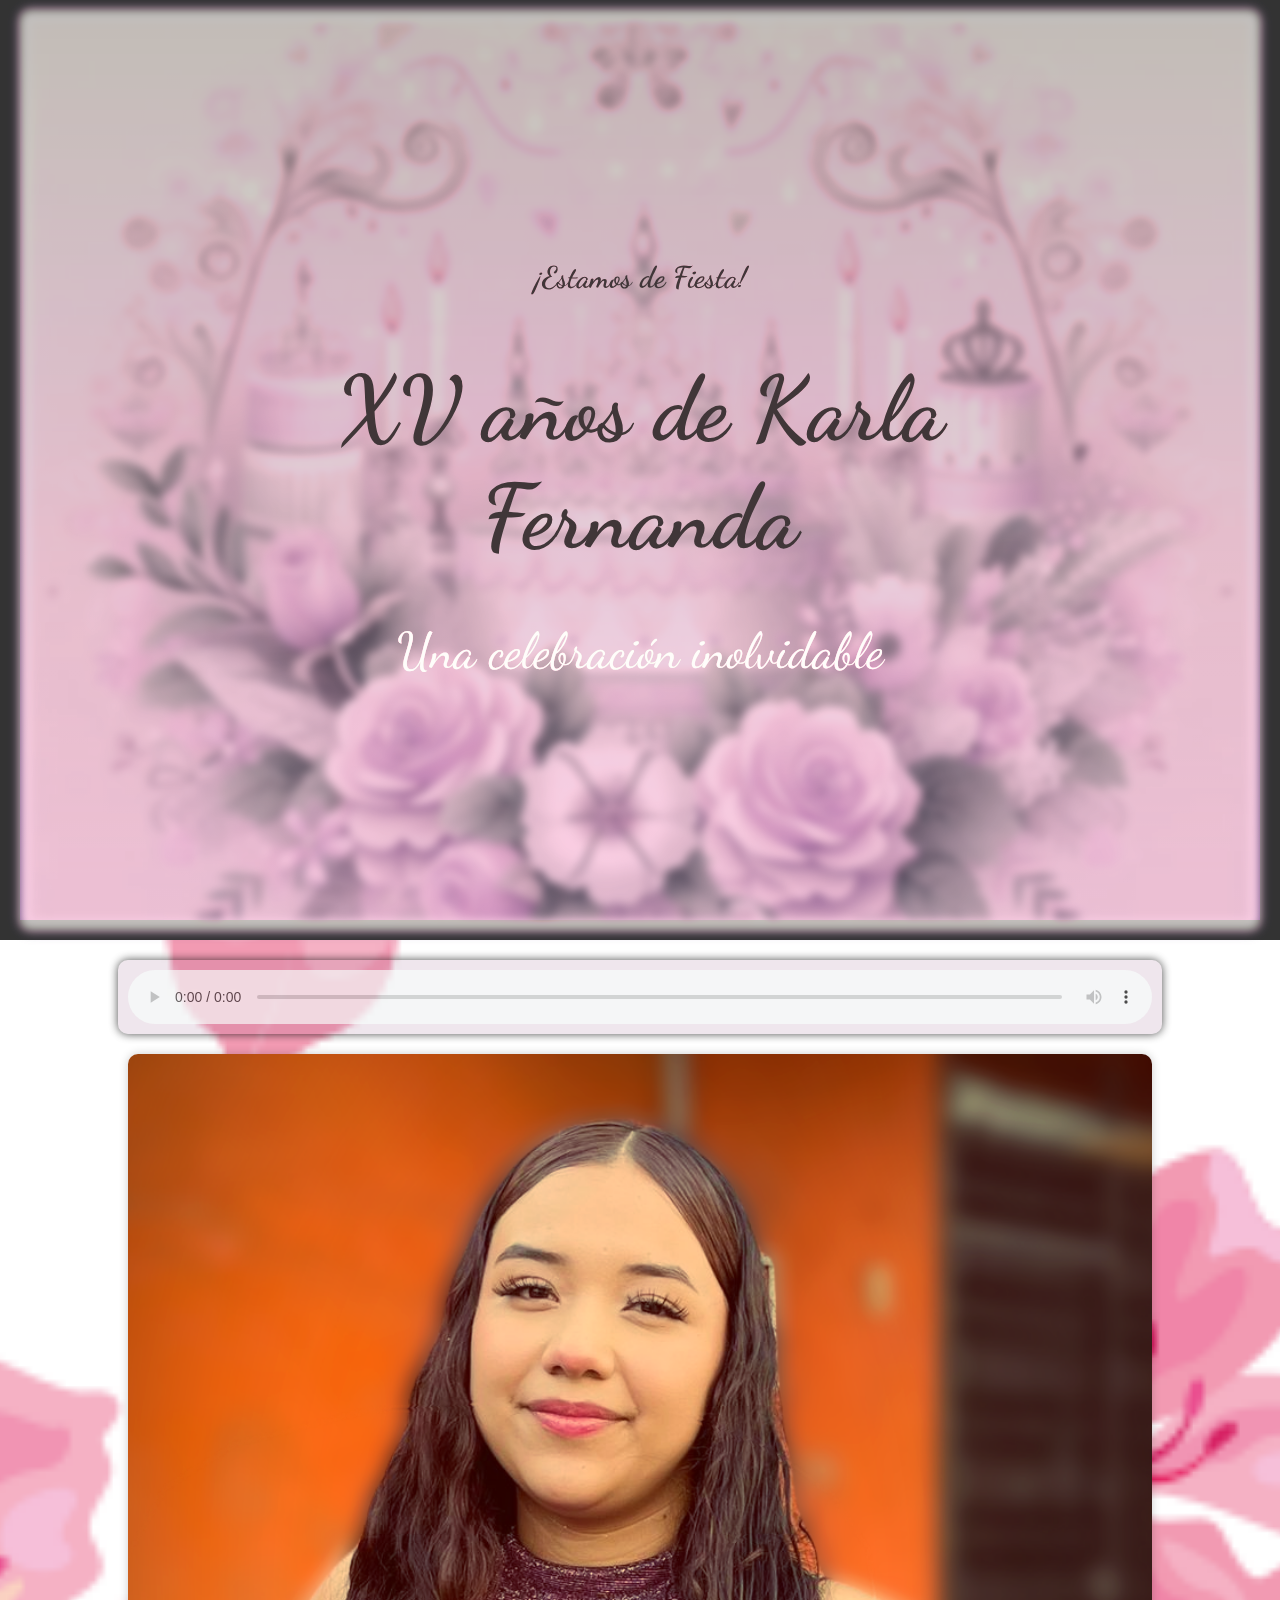
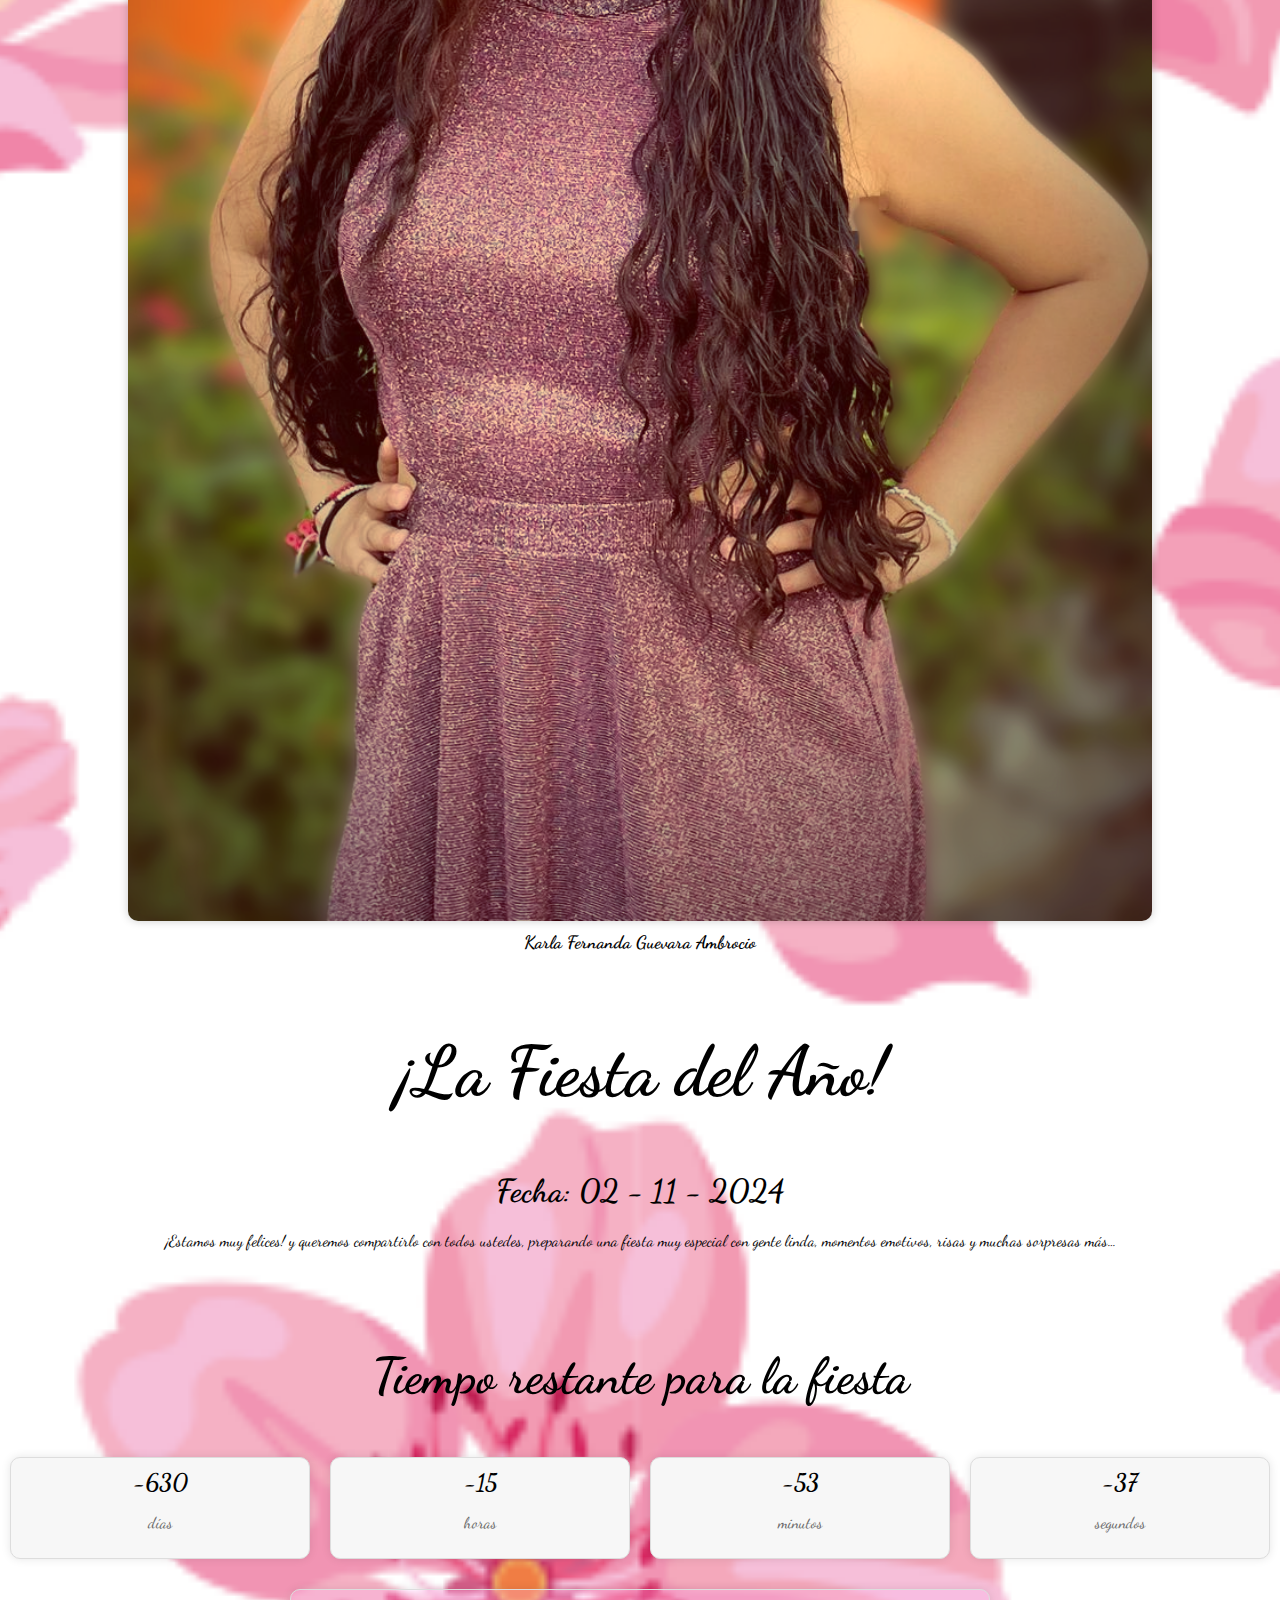
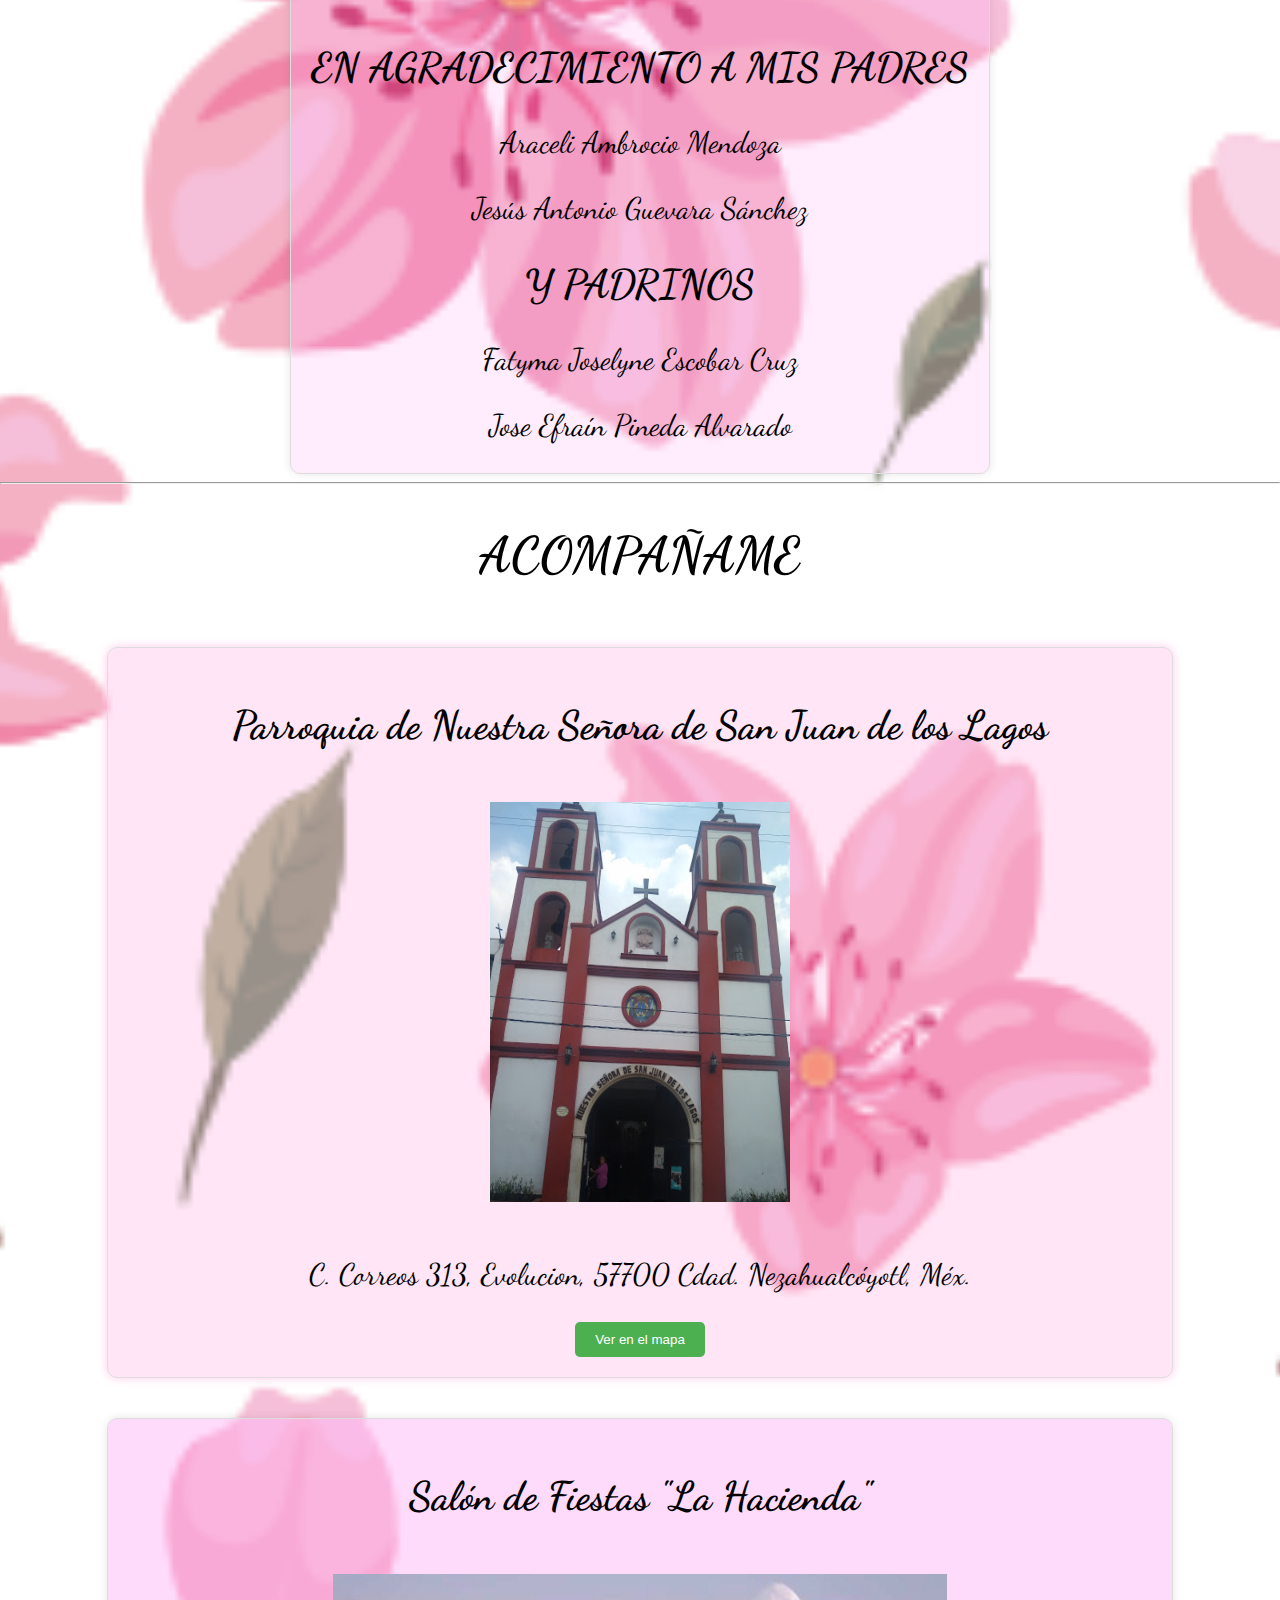
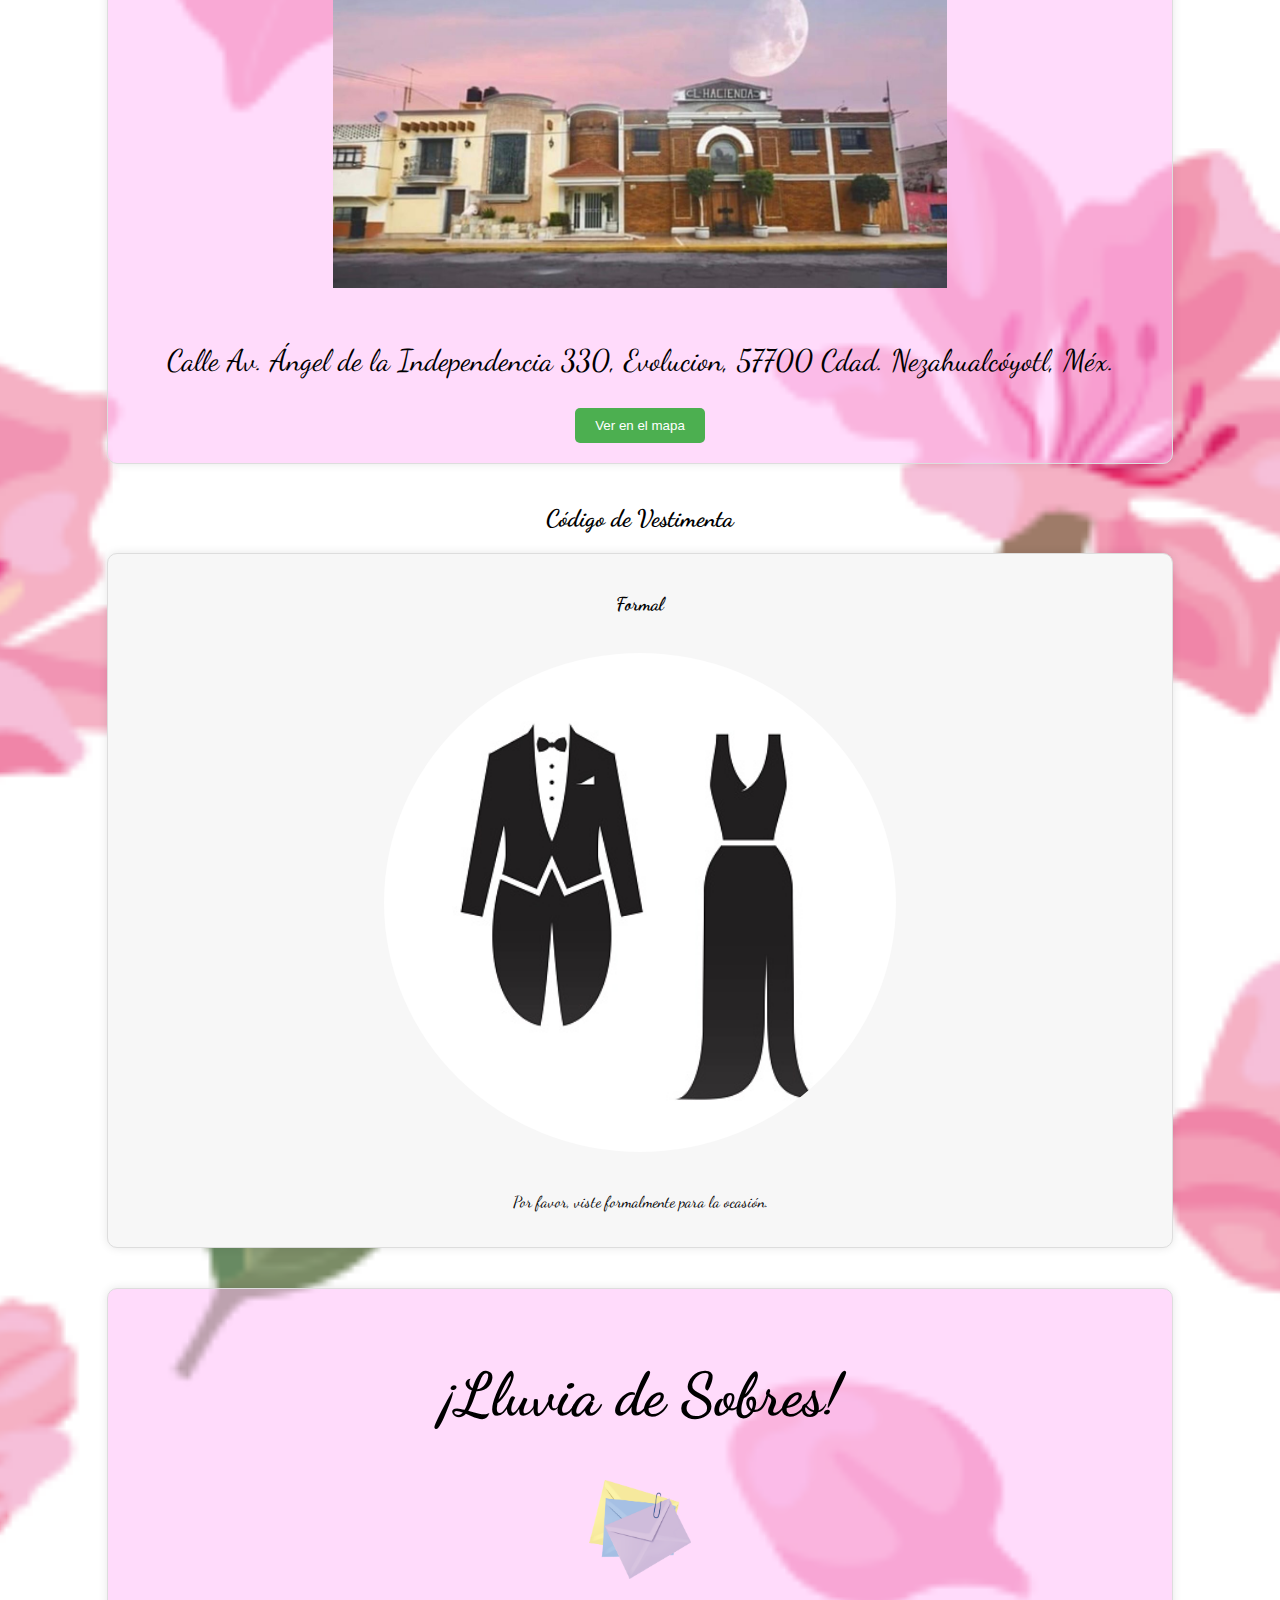
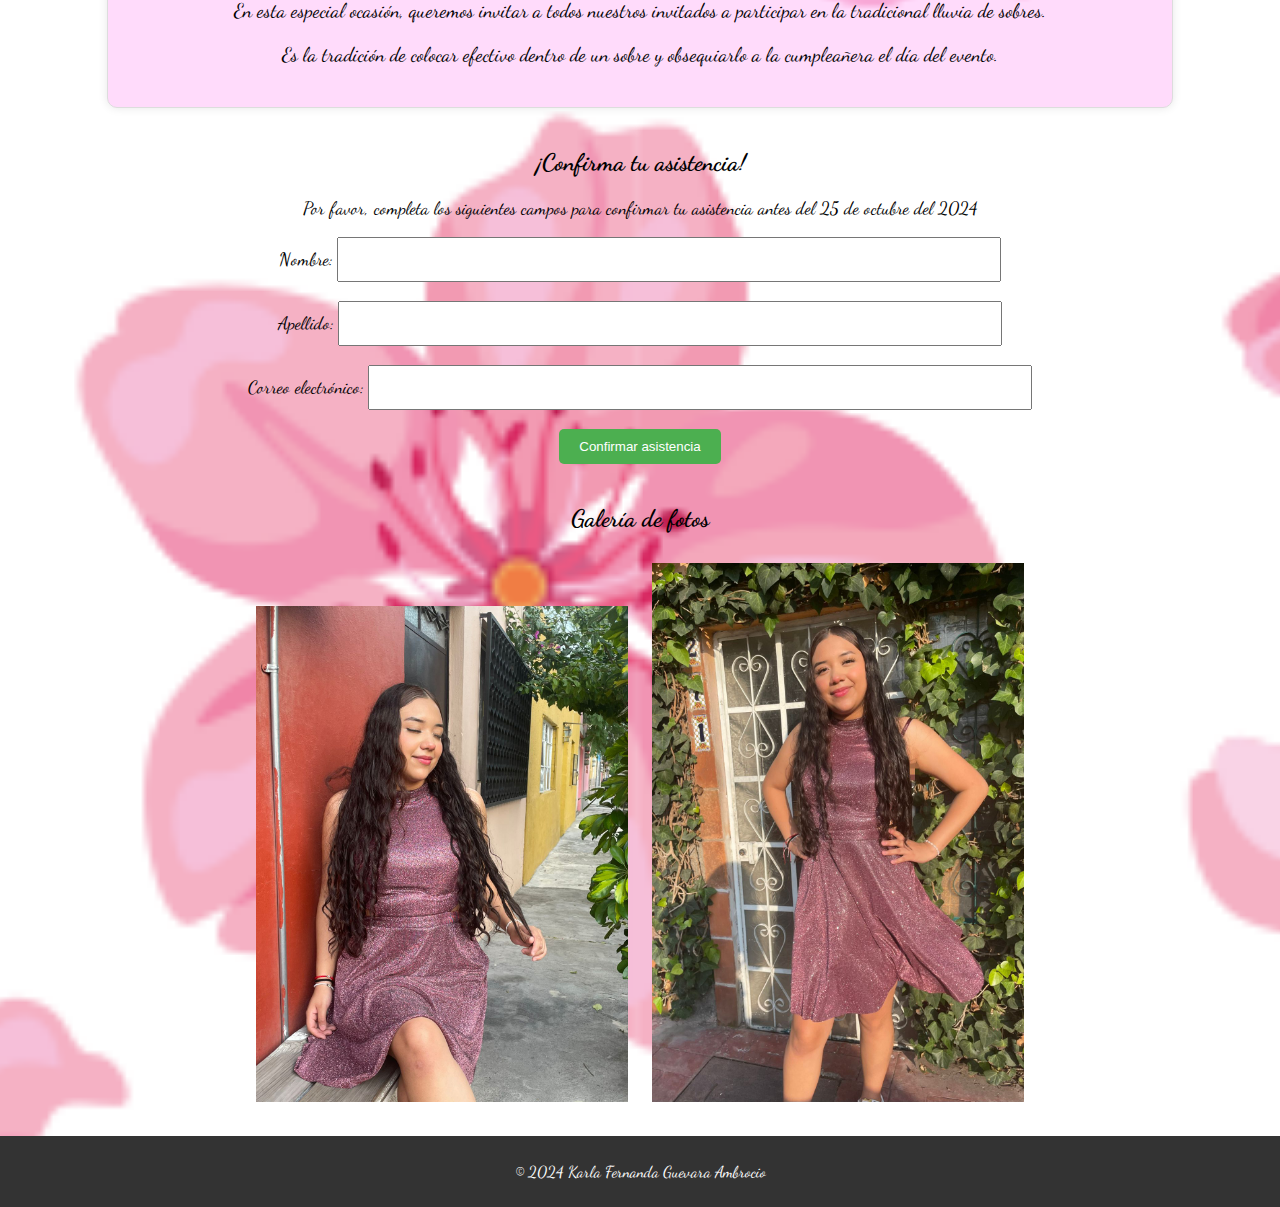
==== Invitacion/index.html @ 9a7d5a38 "Add files via upload" ====
<!DOCTYPE html>
<html lang="es">

<head>
  <meta charset="UTF-8">
  <meta name="viewport" content="width=device-width, initial-scale=1.0">
  <title>Invitación a los XV años de Karla Fernanda</title>
  <link rel="stylesheet" href="estilos.css">
  <link href="https://fonts.googleapis.com/css2?family=Dancing+Script&display=swap" rel="stylesheet">
</head>

<body>
  <header>
    <div class="hero">
      <img src="xv.jpg" alt="Imagen de portada">
      <div class="hero-text">
        <h1 style="font-size: 30px;">¡Estamos de Fiesta!</h1>
        <h1 style="font-size: 90px;">XV años de Karla Fernanda</h1>
        <p style="font-size: 50px;">Una celebración inolvidable</p>
      </div>
    </div>
  </header>


  <audio id="audio" controls>
    <source src="musica.mp3" type="audio/mp3">
    Tu navegador no soporta audio.
  </audio>
  </button>

  <section id="fotos-cumpleañera">
    <div class="foto-container">
      <img src="xv5.png" alt="Foto de Karla Fernanda 2">
      <p>Karla Fernanda Guevara Ambrocio</p>
    </div>
  </section>



  <section id="informacion-fiesta">
    <h2 style="text-align: center; font-size: 70px;">¡La Fiesta del Año!</i></h2>
    <h1 style="text-align: center;"><strong>Fecha:</strong> 02 - 11 - 2024</h1>
    <p style="text-align: center;"> ¡Estamos muy felices! y queremos compartirlo con todos ustedes, preparando una
      fiesta muy especial con gente linda, momentos emotivos, risas y muchas sorpresas más…
  </section>

  <br>
  <br>

  <section id="contador">
    <h2 style="font-size: 50px;">Tiempo restante para la fiesta</h2>
    <div class="contador-container">
      <div class="contador-cuadro">
        <span id="dias">00</span>
        <p>días</p>
      </div>
      <div class="contador-cuadro">
        <span id="horas">00</span>
        <p>horas</p>
      </div>
      <div class="contador-cuadro">
        <span id="minutos">00</span>
        <p>minutos</p>
      </div>
      <div class="contador-cuadro">
        <span id="segundos">00</span>
        <p>segundos</p>
      </div>
    </div>
  </section>

  <section id="agradecimientos"></section>
  <div class="agradecimientos-container">
    <div class="cuadro">
      <h2 style="font-size: 40px;">EN AGRADECIMIENTO A MIS PADRES</h2>
      <p class="centrado" style="font-size: 30px;">Araceli Ambrocio Mendoza</p>
      <p class="centrado" style="font-size: 30px;">Jesús Antonio Guevara Sánchez</p>
      <h2 style="font-size: 40px;">Y PADRINOS</h2>
      <p class="centrado" style="font-size: 30px;">Fatyma Joselyne Escobar Cruz</p>
      <p class="centrado" style="font-size: 30px;">Jose Efraín Pineda Alvarado</p>
    </div>
  </div>
  </section>

  <hr>

  <section id="detalles-misa">
    <h2 style="text-align: center; font-size: 50px;">ACOMPAÑAME</h2>

    <div class="misa-container">
      <div class="cuadro">
        <h2 style="font-size: 40px;">Parroquia de Nuestra Señora de San Juan de los Lagos</h2>
        <img src="parroquia.png" alt="Imagen de la parroquia" style="width: 300px; height: 400px; margin: 20px;">
        <p style="font-size: 30px;">C. Correos 313, Evolucion, 57700 Cdad. Nezahualcóyotl, Méx.</p>
        <button class="ver-en-mapa-btn"
          onclick="window.open('https://www.google.com/maps/search/?api=1&query=Calle+Correos+313%2C+col.+Evolución%2C+C.P.+57700', '_blank')">Ver
          en el mapa</button>
      </div>
    </div>

    <div class="salón-fiestas-container">
      <div class="cuadro">
        <h2 style="font-size: 40px;">Salón de Fiestas "La Hacienda"</h2>
        <img src="salon2.jpg" alt="Imagen de la parroquia" style="width: 60%; margin: 20px;">
        <p style="font-size: 30px;">Calle Av. Ángel de la Independencia 330, Evolucion, 57700 Cdad. Nezahualcóyotl, Méx.
        </p>
        <button class="ver-en-mapa-btn" onclick="window.open('https://maps.app.goo.gl/LvTpTZ9VBCAxfWDWA', '_blank')">Ver
          en el mapa</button>
      </div>
    </div>

  </section>

  <section id="codigo-vestimenta">
    <h2 style="text-align: center;">Código de Vestimenta</h2>
    <div class="codigo-vestimenta">
      <h3>Formal</h3>
      <img src="vestimenta_formal.jpg" alt="Imagen de vestimenta" style="width: 50%; margin: 20px; height: 30%;">
      <p>Por favor, viste formalmente para la ocasión.</p>
    </div>
  </section>

  <div class="salón-fiestas-container">
    <div class="cuadro">
      <section id="lluvia-de-sobres">
        <h2 style="text-align: center; font-size: 60px;">¡Lluvia de Sobres!</h2>
        <img src="sobre.png" alt="Imagen de un sobre" style="width: 10%; display: block; margin: 0 auto;">
        <p style="text-align: center; font-size: 20px;">En esta especial ocasión, queremos invitar a todos nuestros
          invitados a participar en la tradicional lluvia de sobres.</p>
        <p style="text-align: center; font-size: 20px;">Es la tradición de colocar efectivo dentro de un sobre y
          obsequiarlo a la cumpleañera el día del evento.</p>
      </section>
    </div>
  </div>

  <section id="llamada-accion">
    <h2 style="text-align: center; font-size: 24px;">¡Confirma tu asistencia!</h2>
    <p style="text-align: center; font-size: 18px;">Por favor, completa los siguientes campos para confirmar tu asistencia antes del 25 de octubre del 2024</p>
    <form style="text-align: center;">
      <label for="nombre" style="font-size: 18px;">Nombre:</label>
      <input type="text" id="nombre" name="nombre" style="width: 50%; padding: 10px; font-size: 18px;">
      <br><br>
      <label for="apellido" style="font-size: 18px;">Apellido:</label>
      <input type="text" id="apellido" name="apellido" style="width: 50%; padding: 10px; font-size: 18px;">
      <br><br>
      <label for="correo" style="font-size: 18px;">Correo electrónico:</label>
      <input type="email" id="correo" name="correo" style="width: 50%; padding: 10px; font-size: 18px;">
      <br><br>
      <button onclick="enviarMensaje()" style="background-color: #4CAF50; color: #ffffff; padding: 10px 20px; border: none; border-radius: 5px; cursor: pointer;">Confirmar asistencia</button>
    </form>
  </section>
  
  <script>
    function enviarMensaje() {
      var nombre = document.getElementById("nombre").value;
      var apellido = document.getElementById("apellido").value;
      var correo = document.getElementById("correo").value;
      var mensaje = "Hola, confirmo mi asistencia a la fiesta de Karla Fernanda. Mi nombre es " + nombre + " " + apellido + " y mi correo electrónico es " + correo;
      window.open("https://wa.me/525631460268?text=" + encodeURIComponent(mensaje), "_blank");
    }
  </script>


<section id="galeria">
  <h2 style="text-align: center;">Galería de fotos</h2>
  <div style="text-align: center;">
    <img src="xv1.jpg" alt="Imagen 1" style="width: 30%; margin: 10px;">
    <img src="xv4.jpg" alt="Imagen 2" style="width: 30%; margin: 10px;">
    <!-- Agrega más imágenes aquí -->
  </div>
</section>


  <footer>
    <p>&copy; 2024 Karla Fernanda Guevara Ambrocio</p>
  </footer>
  <script src="scrips.js"></script>
</body>

</html>
---- Invitacion/estilos.css ----
/* Global Styles */

body {
  font-family: 'Dancing Script', cursive;
  margin: 0;
  padding: 0;
  background-image: url("fondo_pagina.png");
  background-size: cover;
  background-position: center;
}

/* Header */

header {
  background-color: #333;
  color: #fff;
  padding: 20px;
  text-align: center;
}

header h1, header h2 {
  color: #333;
}

/* Hero Section */

.hero {
  height: 100vh;
  display: flex;
  justify-content: center;
  align-items: center;
  color: #fff;
  background-image: linear-gradient(to top, rgb(144, 26, 85), transparent);
  filter: sepia(0.5) hue-rotate(300deg);
}

.hero img {
  width: 100%;
  height: 100vh;
  object-fit: cover;
  filter: blur(5px);
  opacity: 0.7;
  border: 10px solid #fff;
  border-radius: 10px;
  box-shadow: 0 0 10px rgba(171, 19, 105, 0.953);
}

.hero-text {
  position: absolute;
  top: 50%;
  left: 50%;
  transform: translate(-50%, -50%);
  text-align: center;
}

.hero-text h1 {
  font-size: 36px;
  margin-bottom: 10px;
}

.hero-text p {
  font-size: 24px;
  margin-bottom: 20px;
}


/* Galería */

#galeria {
  padding: 20px;
}

.foto-container {
  margin: 20px;
  display: flex;
  flex-direction: column;
  align-items: center;
}

.foto-container img {
  width: 80vw;
  height: auto;
  border-radius: 10px;
  box-shadow: 0 0 10px rgba(0, 0, 0, 0.2);
}

.foto-container p {
  font-size: 18px;
  font-weight: bold;
  margin-top: 10px;
}

/* Audio */

#audio {
  width: 80%;
  margin: 20px auto;
  display: block;
  border-radius: 10px;
  box-shadow: 0 0 10px rgb(0, 0, 0);
  background-color: #90598135;
  padding: 10px;
  opacity: 0.7;
}

/* Estilos para dispositivos móviles */

@media only screen and (max-width: 768px) {
  #audio {
    width: 100%;
    margin: 10px auto;
  }
}

/* Contador */

#contador {
  text-align: center;
}

.contador-container {
  display: flex;
  justify-content: space-between;
  margin: 20px 0;
}

.contador-cuadro {
  background-color: #f7f7f7;
  border: 1px solid #ddd;
  padding: 10px;
  width: 25%;
  margin: 10px;
  border-radius: 10px;
  box-shadow: 0 0 10px rgba(0, 0, 0, 0.1);
}

.contador-cuadro span {
  font-size: 24px;
  font-weight: bold;
  margin-bottom: 10px;
}

.contador-cuadro p {
  font-size: 16px;
  color: #666;
}

/* Cuadro */

.cuadro {
  display: inline-block;
  width: fit-content;
  background-color: rgba(255, 184, 248, 0.259);
  padding: 20px;
  border: 1px solid #ddd;
  border-radius: 10px;
  box-shadow: 0 0 10px rgba(0, 0, 0, 0.1);
}

.cuadro:hover {
  box-shadow: 0 0 10px rgba(195, 114, 167, 0.3);
}

/* Agradecimientos */

.agradecimientos-container {
  text-align: center;
}

.centrado {
  margin-bottom: 10px;
}

/* Parroquia  */

.misa-container {
  text-align: center;
}

.misa-container .cuadro {
  background-color: #ffb4e25a;
  padding: 20px;
  border: 1px solid #ddd;
  border-radius: 10px;
  box-shadow: 0 0 10px rgba(255, 115, 201, 0.386);
  margin: 20px auto;
  width: 80%;
}

/* boton parroquia */

.ver-en-mapa-btn {
  background-color: #4CAF50;
  color: #fff;
  padding: 10px 20px;
  border: none;
  border-radius: 5px;
  cursor: pointer;
}

.ver-en-mapa-btn:hover {
  background-color: #3e8e43;
}

/* salon de fiestas*/

.salón-fiestas-container {
  text-align: center;
}

.salón-fiestas-container .cuadro {
  background-color: rgba(255, 184, 248, 0.5); /* Color rosa pastel */
  padding: 20px;
  border: 1px solid #ddd;
  border-radius: 10px;
  box-shadow: 0 0 10px rgba(0, 0, 0, 0.1);
  margin: 20px auto;
  width: 80%;
}

/* codigo vestimenta*/

.codigo-vestimenta {
  background-color: #f7f7f7;
  padding: 20px;
  border: 1px solid #ddd;
  border-radius: 10px;
  box-shadow: 0 0 10px rgba(0, 0, 0, 0.1);
  margin: 20px auto;
  width: 80%;
  text-align: center;
}

.codigo-vestimenta img {
  width: 100px;
  height: 100px;
  margin: 20px;
  border-radius: 50%;
}

/* Footer */

footer {
  background-color: #333;
  color: #fff;
  padding: 10px;
  text-align: center;
  clear: both;
}
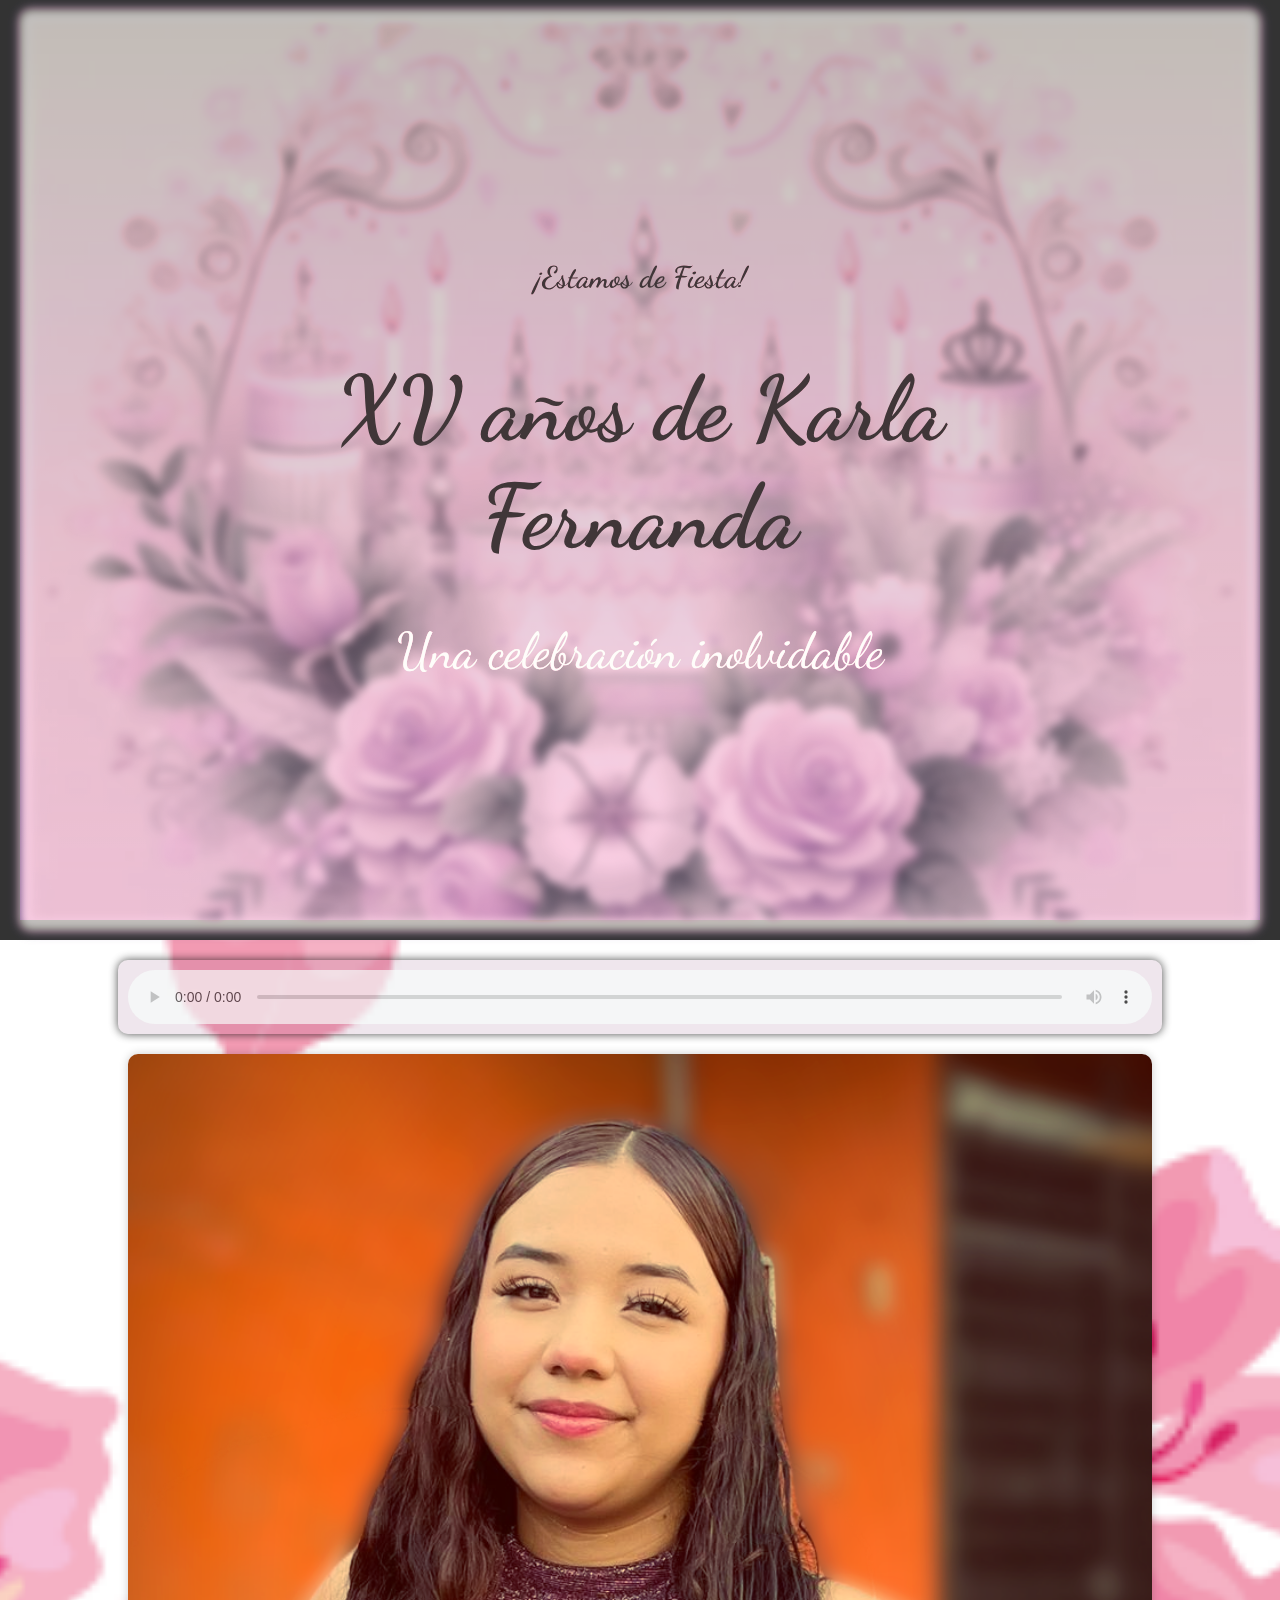
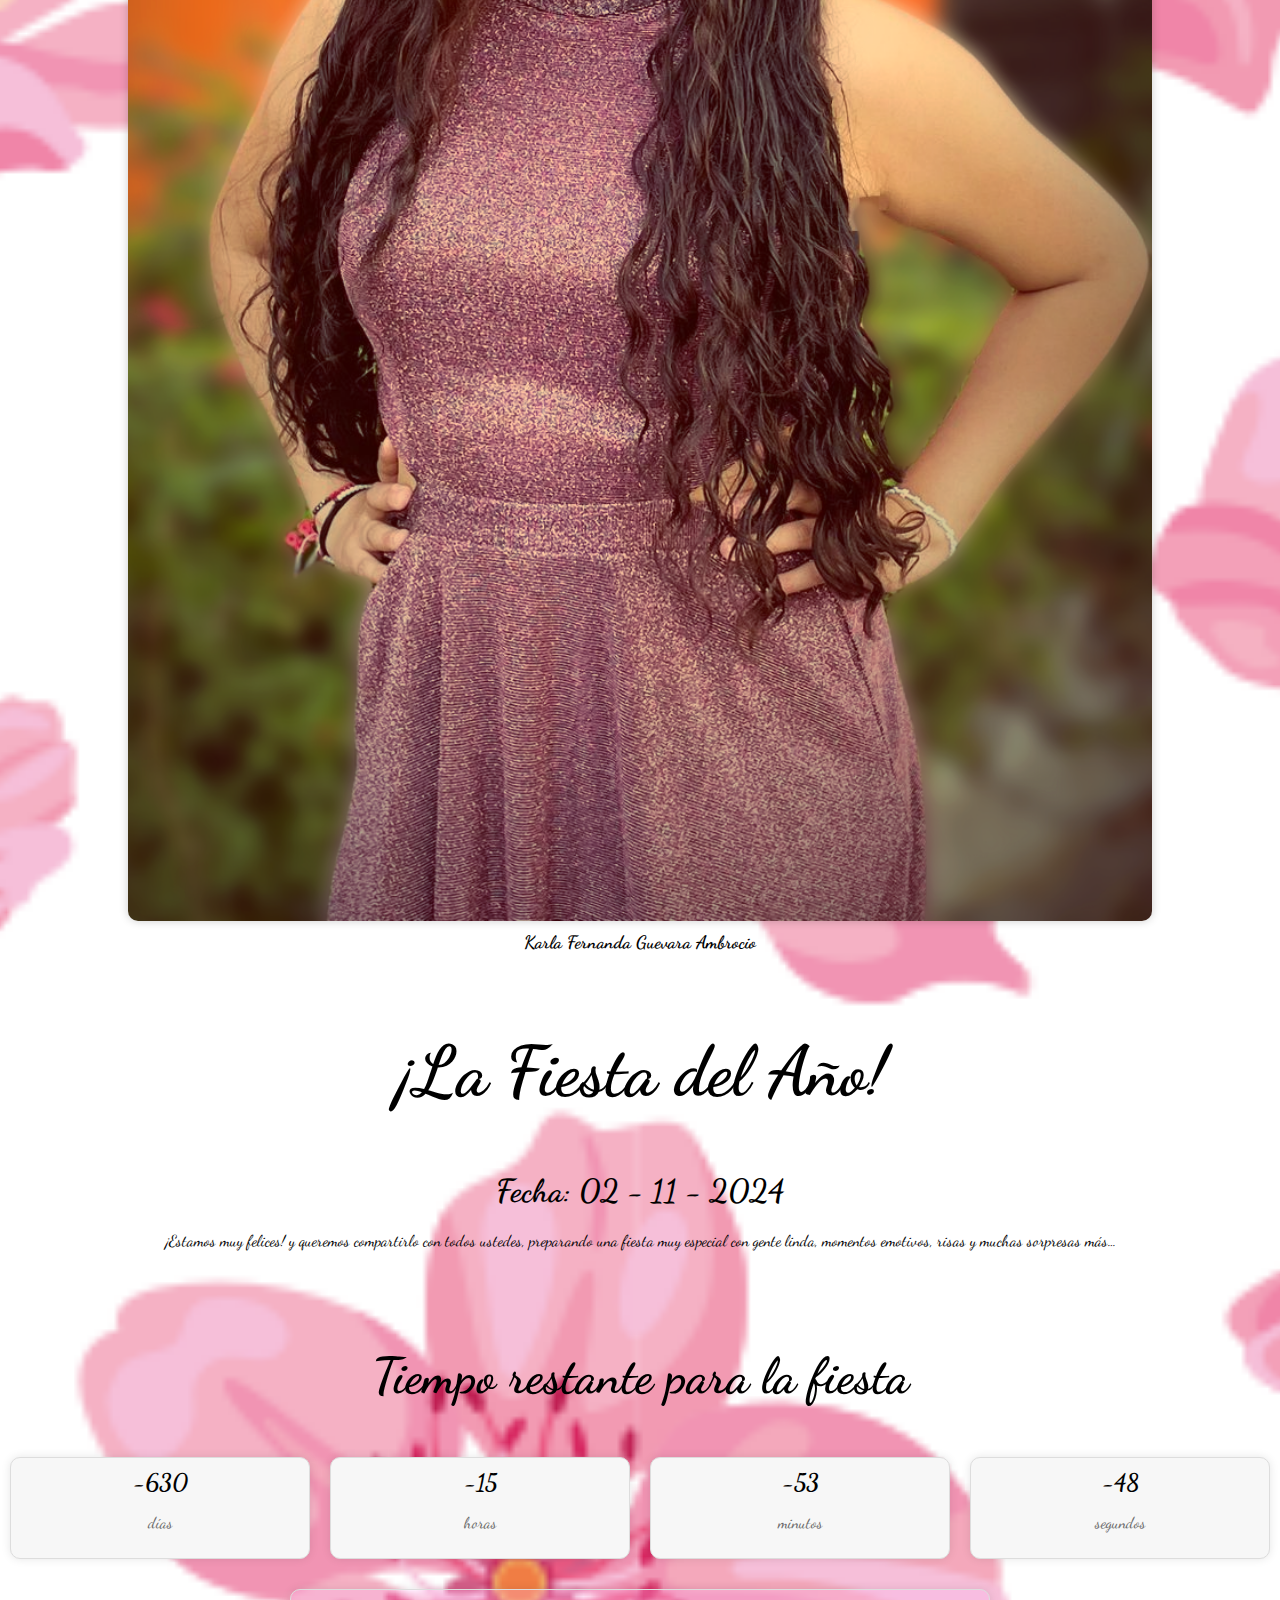
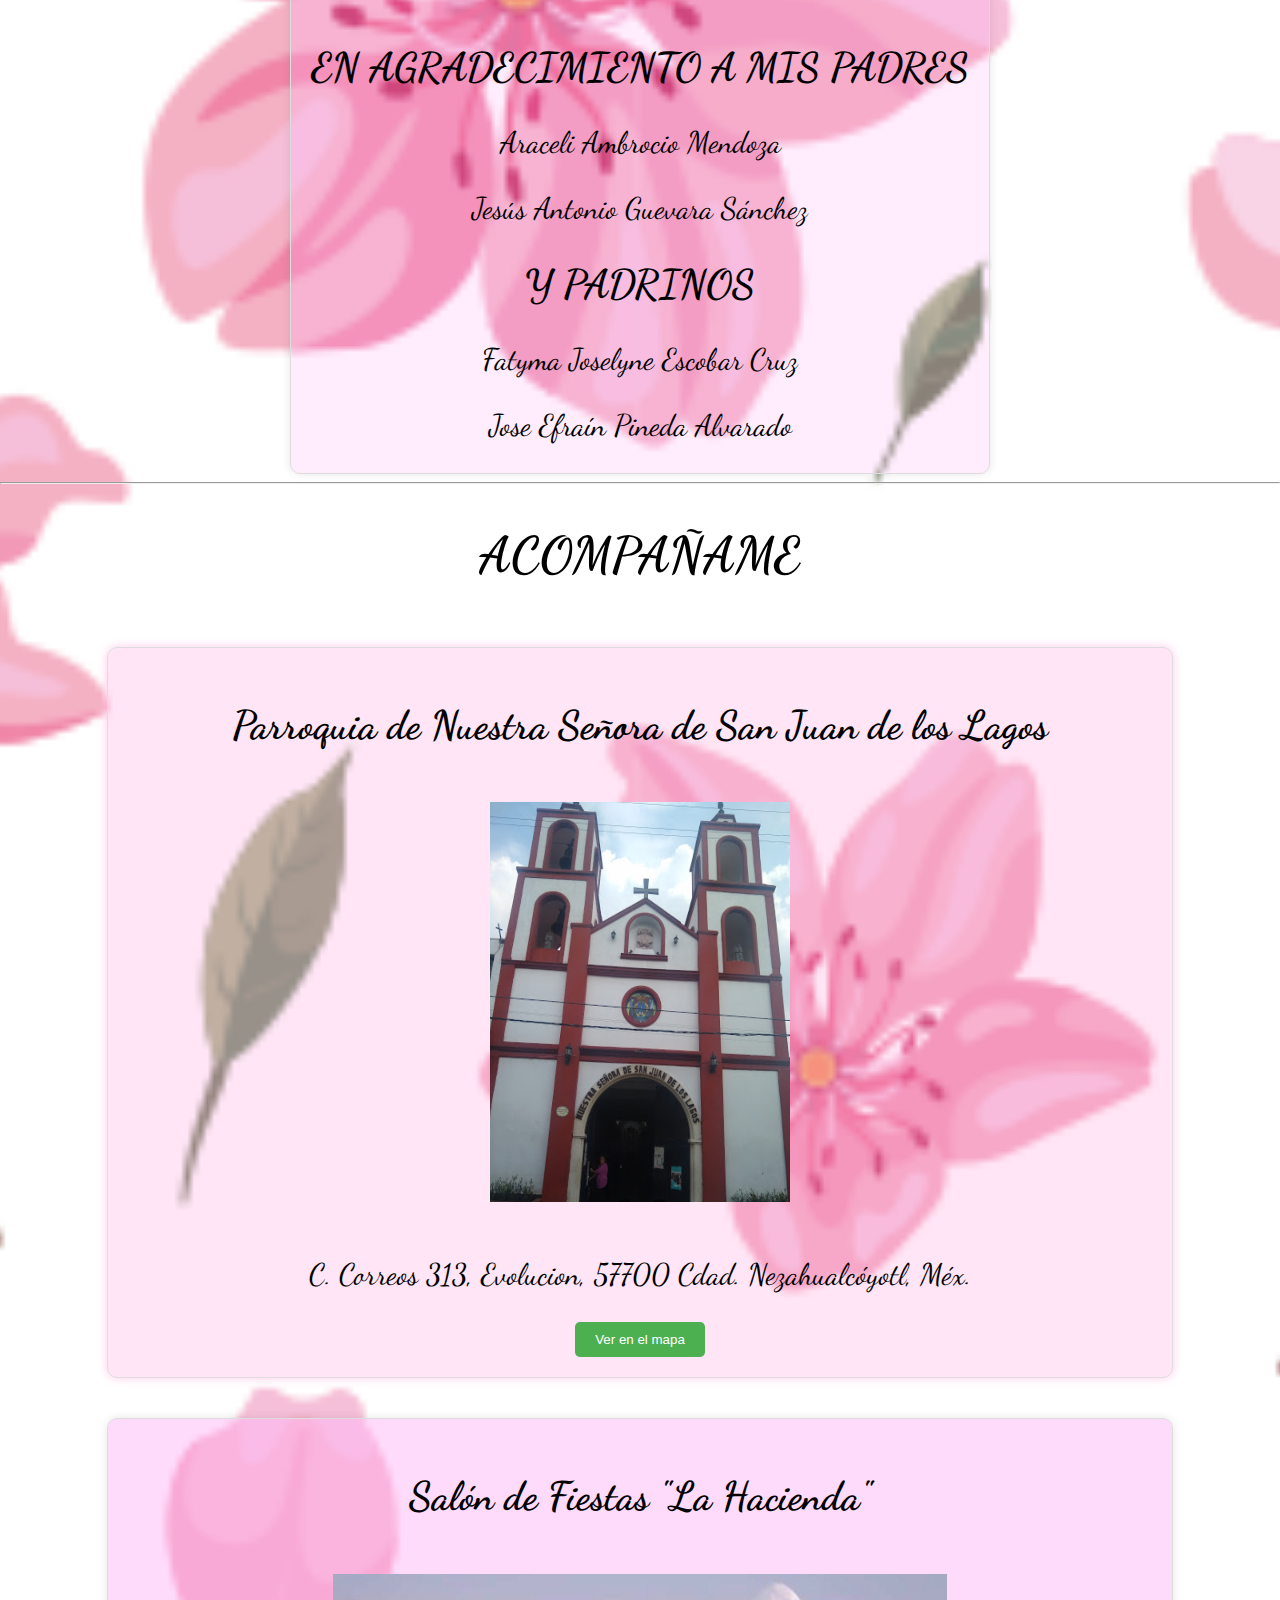
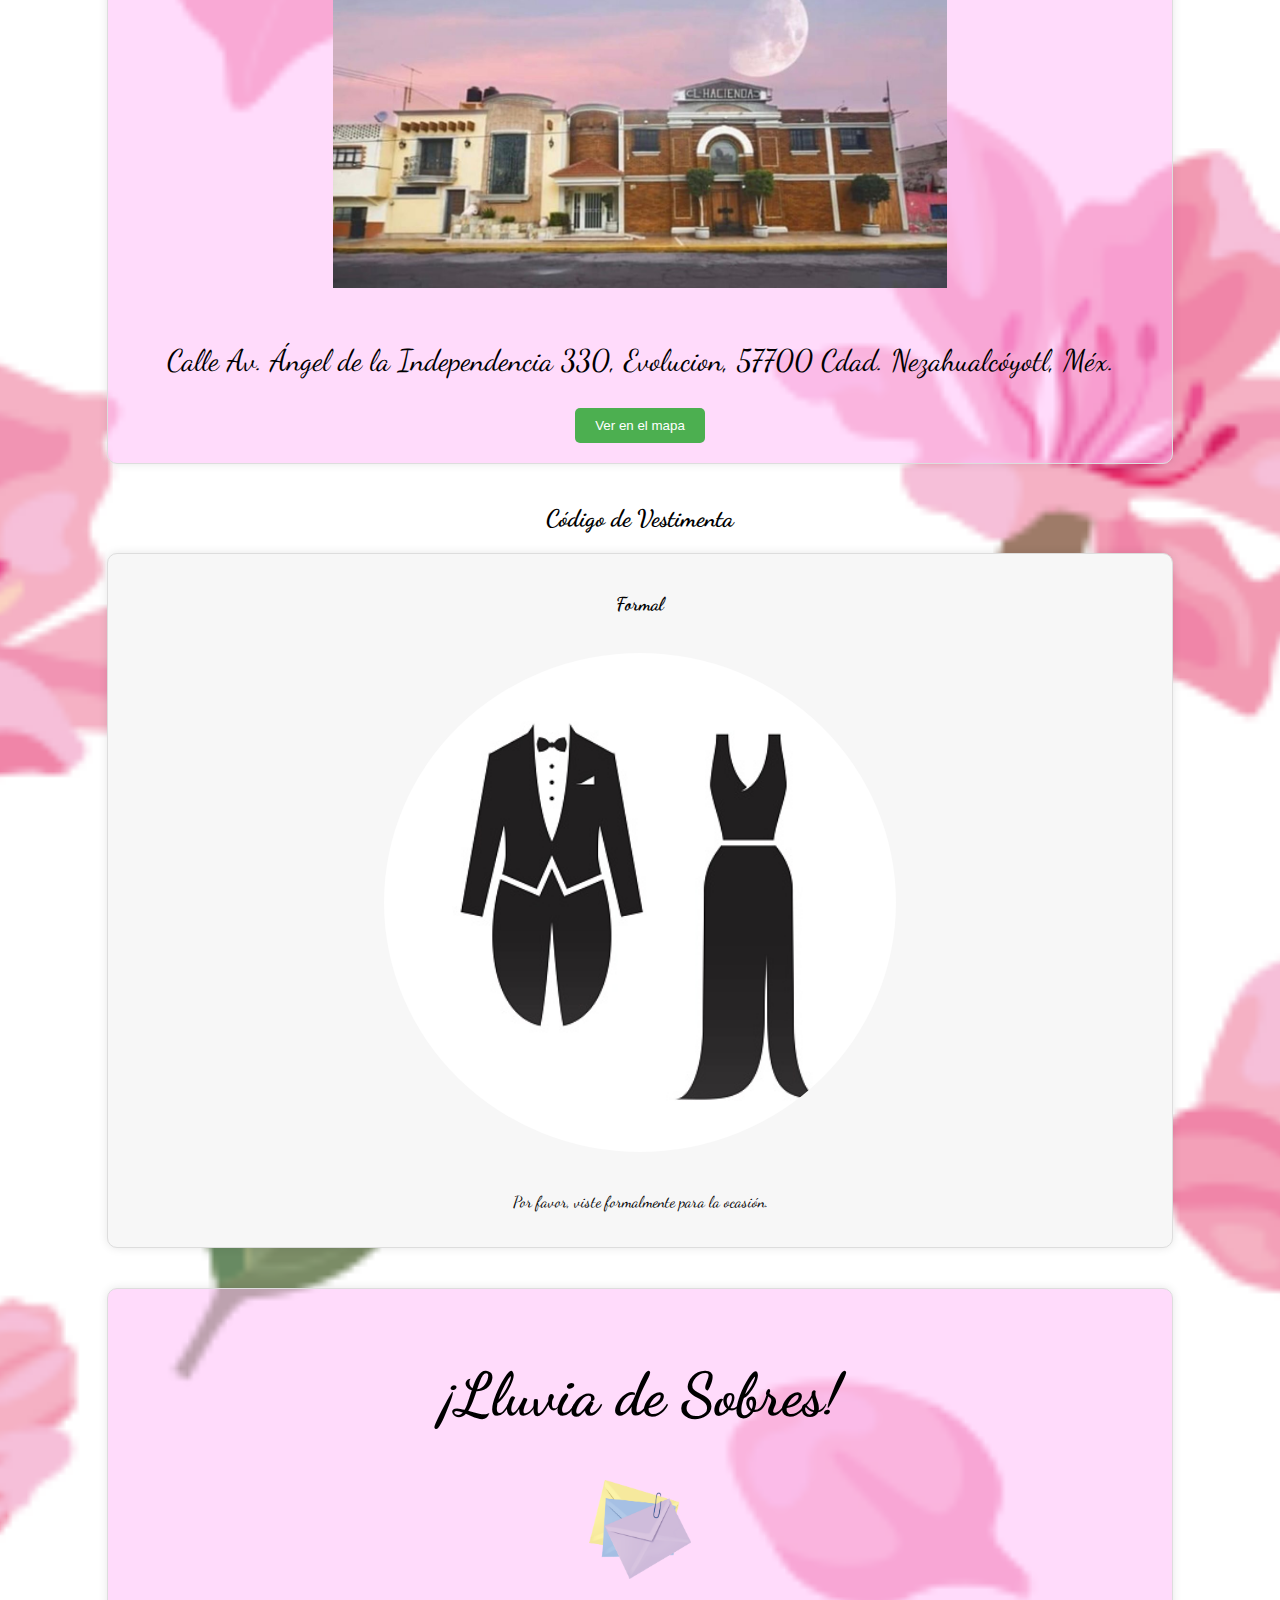
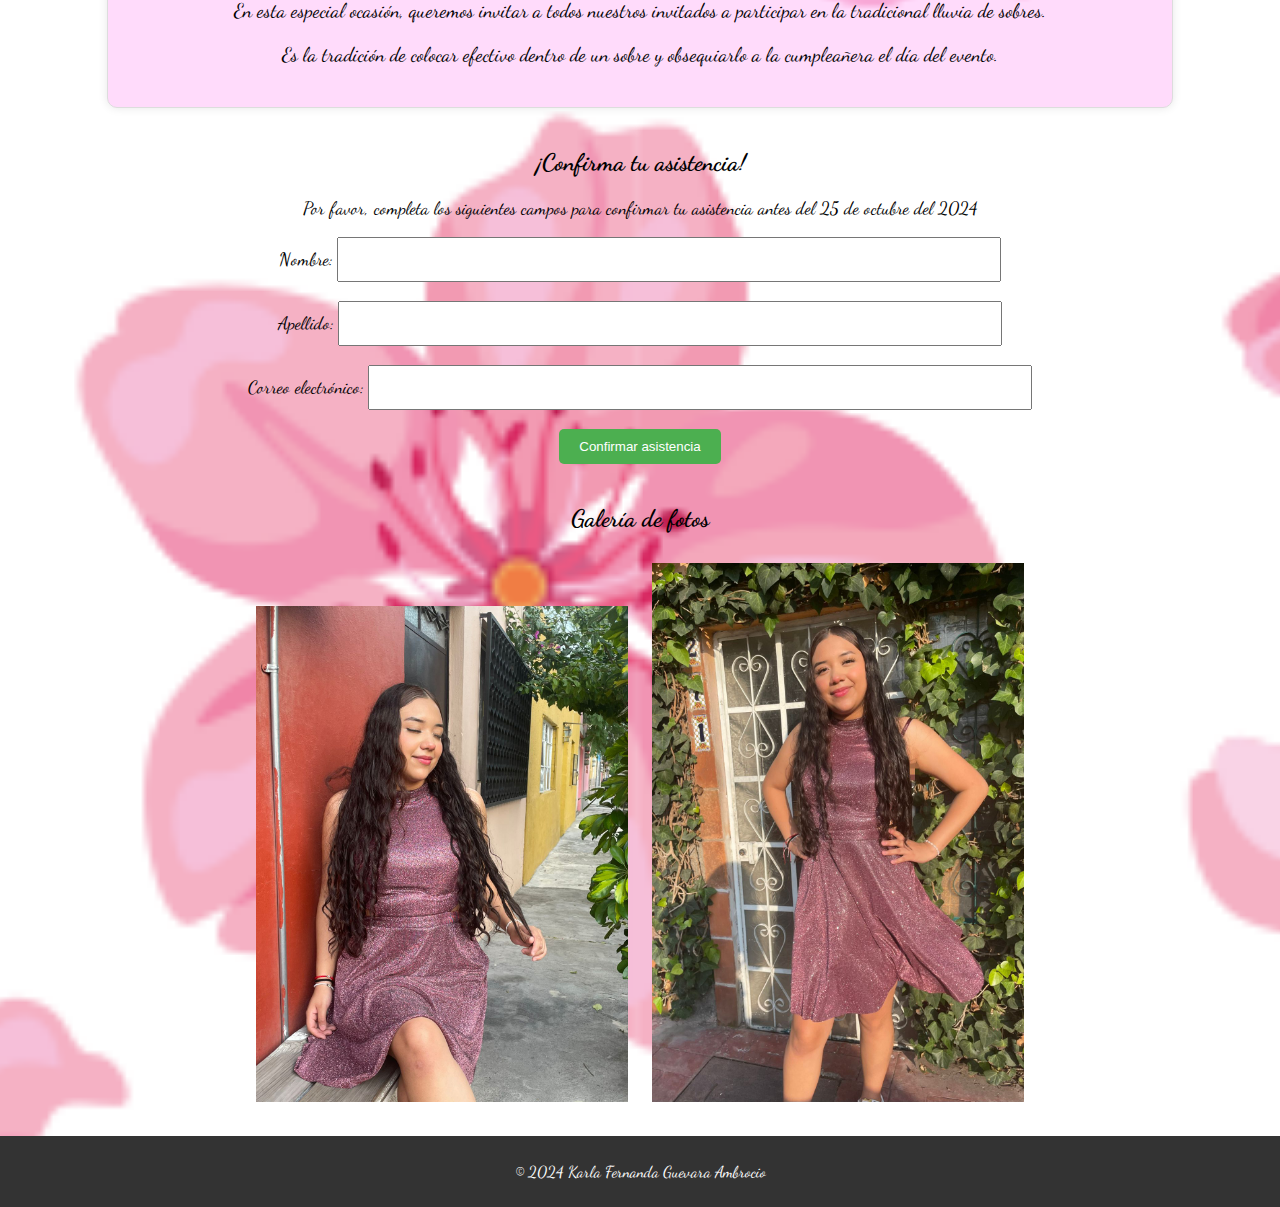
==== commit 5fac618a: "Update index.html" ====
--- a/Invitacion/index.html
+++ b/Invitacion/index.html
@@ -28,7 +28,7 @@
   </audio>
   </button>
 
-  <section id="fotos-cumpleañera">
+  <section id="fotos-cumpleañera" class="animate">
     <div class="foto-container">
       <img src="xv5.png" alt="Foto de Karla Fernanda 2">
       <p>Karla Fernanda Guevara Ambrocio</p>
@@ -37,7 +37,7 @@
 
 
 
-  <section id="informacion-fiesta">
+  <section id="informacion-fiesta" class="animate">
     <h2 style="text-align: center; font-size: 70px;">¡La Fiesta del Año!</i></h2>
     <h1 style="text-align: center;"><strong>Fecha:</strong> 02 - 11 - 2024</h1>
     <p style="text-align: center;"> ¡Estamos muy felices! y queremos compartirlo con todos ustedes, preparando una
@@ -47,7 +47,7 @@
   <br>
   <br>
 
-  <section id="contador">
+  <section id="contador" class="animate">
     <h2 style="font-size: 50px;">Tiempo restante para la fiesta</h2>
     <div class="contador-container">
       <div class="contador-cuadro">
@@ -69,22 +69,22 @@
     </div>
   </section>
 
-  <section id="agradecimientos"></section>
-  <div class="agradecimientos-container">
-    <div class="cuadro">
-      <h2 style="font-size: 40px;">EN AGRADECIMIENTO A MIS PADRES</h2>
-      <p class="centrado" style="font-size: 30px;">Araceli Ambrocio Mendoza</p>
-      <p class="centrado" style="font-size: 30px;">Jesús Antonio Guevara Sánchez</p>
-      <h2 style="font-size: 40px;">Y PADRINOS</h2>
-      <p class="centrado" style="font-size: 30px;">Fatyma Joselyne Escobar Cruz</p>
-      <p class="centrado" style="font-size: 30px;">Jose Efraín Pineda Alvarado</p>
+  <section id="agradecimientos" class="animate">
+    <div class="agradecimientos-container">
+      <div class="cuadro">
+        <h2 style="font-size: 40px;">EN AGRADECIMIENTO A MIS PADRES</h2>
+        <p class="centrado" style="font-size: 30px;">Araceli Ambrocio Mendoza</p>
+        <p class="centrado" style="font-size: 30px;">Jesús Antonio Guevara Sánchez</p>
+        <h2 style="font-size: 40px;">Y PADRINOS</h2>
+        <p class="centrado" style="font-size: 30px;">Fatyma Joselyne Escobar Cruz</p>
+        <p class="centrado" style="font-size: 30px;">Jose Efraín Pineda Alvarado</p>
+      </div>
     </div>
-  </div>
   </section>
 
   <hr>
 
-  <section id="detalles-misa">
+  <section id="detalles-misa" class="animate">
     <h2 style="text-align: center; font-size: 50px;">ACOMPAÑAME</h2>
 
     <div class="misa-container">
@@ -111,7 +111,7 @@
 
   </section>
 
-  <section id="codigo-vestimenta">
+  <section id="codigo-vestimenta" class="animate">
     <h2 style="text-align: center;">Código de Vestimenta</h2>
     <div class="codigo-vestimenta">
       <h3>Formal</h3>
@@ -120,7 +120,7 @@
     </div>
   </section>
 
-  <div class="salón-fiestas-container">
+  <div class="salón-fiestas-container" class="animate">
     <div class="cuadro">
       <section id="lluvia-de-sobres">
         <h2 style="text-align: center; font-size: 60px;">¡Lluvia de Sobres!</h2>
@@ -133,9 +133,10 @@
     </div>
   </div>
 
-  <section id="llamada-accion">
+  <section id="llamada-accion" class="animate">
     <h2 style="text-align: center; font-size: 24px;">¡Confirma tu asistencia!</h2>
-    <p style="text-align: center; font-size: 18px;">Por favor, completa los siguientes campos para confirmar tu asistencia antes del 25 de octubre del 2024</p>
+    <p style="text-align: center; font-size: 18px;">Por favor, completa los siguientes campos para confirmar tu
+      asistencia antes del 25 de octubre del 2024</p>
     <form style="text-align: center;">
       <label for="nombre" style="font-size: 18px;">Nombre:</label>
       <input type="text" id="nombre" name="nombre" style="width: 50%; padding: 10px; font-size: 18px;">
@@ -146,10 +147,12 @@
       <label for="correo" style="font-size: 18px;">Correo electrónico:</label>
       <input type="email" id="correo" name="correo" style="width: 50%; padding: 10px; font-size: 18px;">
       <br><br>
-      <button onclick="enviarMensaje()" style="background-color: #4CAF50; color: #ffffff; padding: 10px 20px; border: none; border-radius: 5px; cursor: pointer;">Confirmar asistencia</button>
+      <button onclick="enviarMensaje()"
+        style="background-color: #4CAF50; color: #ffffff; padding: 10px 20px; border: none; border-radius: 5px; cursor: pointer;">Confirmar
+        asistencia</button>
     </form>
   </section>
-  
+
   <script>
     function enviarMensaje() {
       var nombre = document.getElementById("nombre").value;
@@ -161,14 +164,14 @@
   </script>
 
 
-<section id="galeria">
-  <h2 style="text-align: center;">Galería de fotos</h2>
-  <div style="text-align: center;">
-    <img src="xv1.jpg" alt="Imagen 1" style="width: 30%; margin: 10px;">
-    <img src="xv4.jpg" alt="Imagen 2" style="width: 30%; margin: 10px;">
-    <!-- Agrega más imágenes aquí -->
-  </div>
-</section>
+  <section id="galeria" class="animate">
+    <h2 style="text-align: center;">Galería de fotos</h2>
+    <div style="text-align: center;">
+      <img src="xv1.jpg" alt="Imagen 1" style="width: 30%; margin: 10px;">
+      <img src="xv4.jpg" alt="Imagen 2" style="width: 30%; margin: 10px;">
+      <!-- Agrega más imágenes aquí -->
+    </div>
+  </section>
 
 
   <footer>
@@ -177,4 +180,4 @@
   <script src="scrips.js"></script>
 </body>
 
-</html>+</html>
